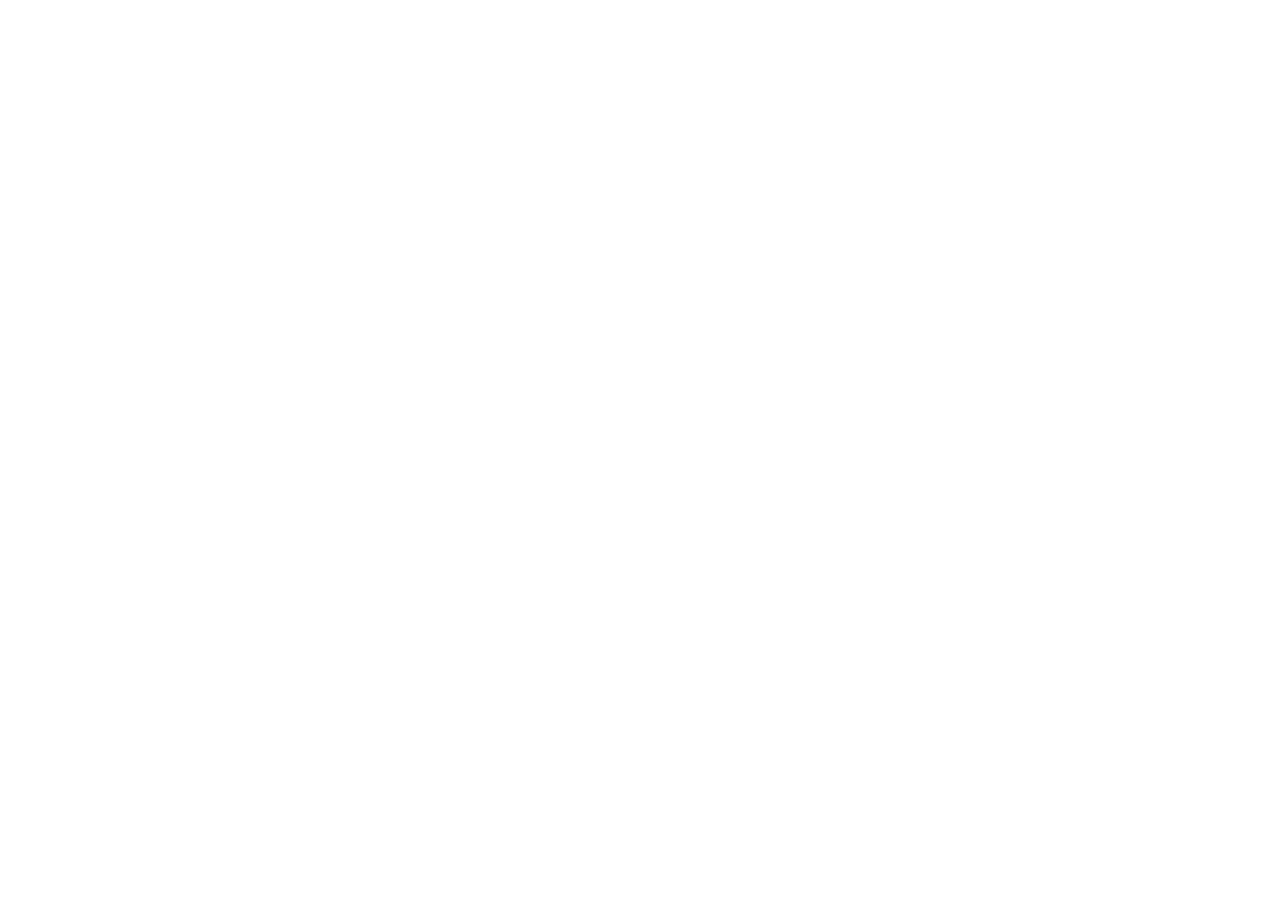
==== chapter1.html @ bdebecbd "Create chapter1.html" ====
<!DOCTYPE html>
<html>
<html lang="en">
	<head>
		<meta charset="utf-8">
		<title>A Tale of Two Cities</title>
		<meta name="description" content="Charles Dickens writes about Doctor Manette's imprisionment in Paris and his release in London. It is a historical story that takes place during then tense times that preceeded the French Revolution.">
		<meta name="author" content="My name is Keira Hypolite. I am a senior studying English and Marketing at Rutgers University.">
		<meta property="og:title" content="A Tale of Two Cities">
		<meta property="og:description" content="Charles Dickens writes about Doctor Manette's imprisionment in Paris and his release in London. It is a historical story that takes place during the tense times that preceeded the French Revolution.">
	</head>
</html>
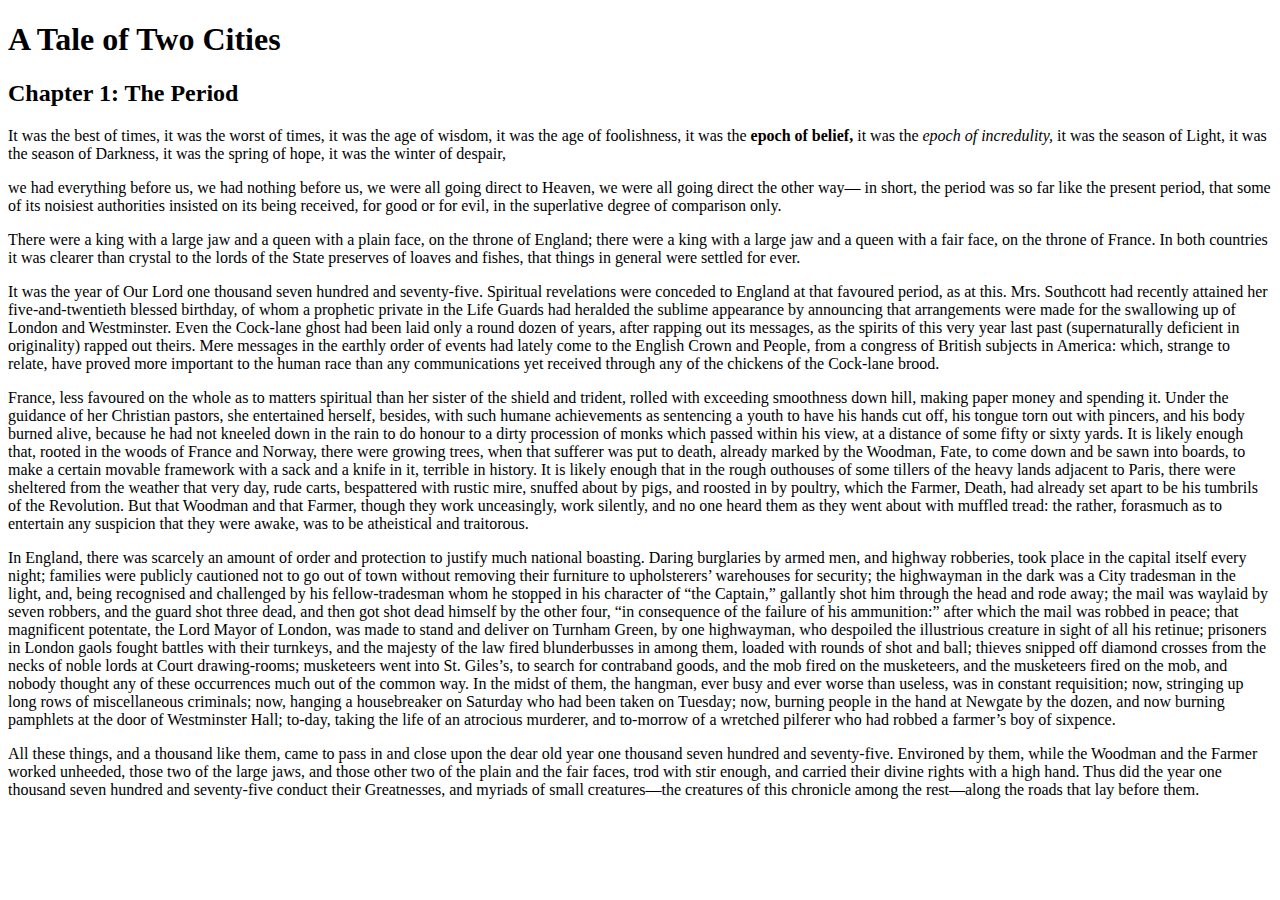
==== commit c366aa19: "Milestone #2" ====
--- a/chapter1.html
+++ b/chapter1.html
@@ -1,12 +1,40 @@
 <!DOCTYPE html>
-<html>
-<html lang="en">
+<html lang="eng">
 	<head>
 		<meta charset="utf-8">
-		<title>A Tale of Two Cities</title>
+		<title>"A Tale of Two Cities"</title>
 		<meta name="description" content="Charles Dickens writes about Doctor Manette's imprisionment in Paris and his release in London. It is a historical story that takes place during then tense times that preceeded the French Revolution.">
 		<meta name="author" content="My name is Keira Hypolite. I am a senior studying English and Marketing at Rutgers University.">
 		<meta property="og:title" content="A Tale of Two Cities">
 		<meta property="og:description" content="Charles Dickens writes about Doctor Manette's imprisionment in Paris and his release in London. It is a historical story that takes place during the tense times that preceeded the French Revolution.">
+		</meta> 
 	</head>
+	<body>
+		<a>
+		<h1>A Tale of Two Cities</h1>
+		<h2>Chapter 1: The Period</h2> 
+		 <p> It was the best of times,
+it was the worst of times,
+it was the age of wisdom,
+it was the age of foolishness,
+it was the <strong> epoch of belief, </strong>
+it was the <em> epoch of incredulity, </em>
+it was the season of Light,
+it was the season of Darkness,
+it was the spring of hope,
+it was the winter of despair, </p>
+
+<p> we had everything before us, we had nothing before us, we were all going direct to Heaven, we were all going direct the other way— in short, the period was so far like the present period, that some of its noisiest authorities insisted on its being received, for good or for evil, in the superlative degree of comparison only. </p>
+
+<p> There were a king with a large jaw and a queen with a plain face, on the throne of England; there were a king with a large jaw and a queen with a fair face, on the throne of France. In both countries it was clearer than crystal to the lords of the State preserves of loaves and fishes, that things in general were settled for ever. </p>
+
+<p> It was the year of Our Lord one thousand seven hundred and seventy-five. Spiritual revelations were conceded to England at that favoured period, as at this. Mrs. Southcott had recently attained her five-and-twentieth blessed birthday, of whom a prophetic private in the Life Guards had heralded the sublime appearance by announcing that arrangements were made for the swallowing up of London and Westminster. Even the Cock-lane ghost had been laid only a round dozen of years, after rapping out its messages, as the spirits of this very year last past (supernaturally deficient in originality) rapped out theirs. Mere messages in the earthly order of events had lately come to the English Crown and People, from a congress of British subjects in America: which, strange to relate, have proved more important to the human race than any communications yet received through any of the chickens of the Cock-lane brood. </p>
+
+<p> France, less favoured on the whole as to matters spiritual than her sister of the shield and trident, rolled with exceeding smoothness down hill, making paper money and spending it. Under the guidance of her Christian pastors, she entertained herself, besides, with such humane achievements as sentencing a youth to have his hands cut off, his tongue torn out with pincers, and his body burned alive, because he had not kneeled down in the rain to do honour to a dirty procession of monks which passed within his view, at a distance of some fifty or sixty yards. It is likely enough that, rooted in the woods of France and Norway, there were growing trees, when that sufferer was put to death, already marked by the Woodman, Fate, to come down and be sawn into boards, to make a certain movable framework with a sack and a knife in it, terrible in history. It is likely enough that in the rough outhouses of some tillers of the heavy lands adjacent to Paris, there were sheltered from the weather that very day, rude carts, bespattered with rustic mire, snuffed about by pigs, and roosted in by poultry, which the Farmer, Death, had already set apart to be his tumbrils of the Revolution. But that Woodman and that Farmer, though they work unceasingly, work silently, and no one heard them as they went about with muffled tread: the rather, forasmuch as to entertain any suspicion that they were awake, was to be atheistical and traitorous. </p>
+
+<p> In England, there was scarcely an amount of order and protection to justify much national boasting. Daring burglaries by armed men, and highway robberies, took place in the capital itself every night; families were publicly cautioned not to go out of town without removing their furniture to upholsterers’ warehouses for security; the highwayman in the dark was a City tradesman in the light, and, being recognised and challenged by his fellow-tradesman whom he stopped in his character of “the Captain,” gallantly shot him through the head and rode away; the mail was waylaid by seven robbers, and the guard shot three dead, and then got shot dead himself by the other four, “in consequence of the failure of his ammunition:” after which the mail was robbed in peace; that magnificent potentate, the Lord Mayor of London, was made to stand and deliver on Turnham Green, by one highwayman, who despoiled the illustrious creature in sight of all his retinue; prisoners in London gaols fought battles with their turnkeys, and the majesty of the law fired blunderbusses in among them, loaded with rounds of shot and ball; thieves snipped off diamond crosses from the necks of noble lords at Court drawing-rooms; musketeers went into St. Giles’s, to search for contraband goods, and the mob fired on the musketeers, and the musketeers fired on the mob, and nobody thought any of these occurrences much out of the common way. In the midst of them, the hangman, ever busy and ever worse than useless, was in constant requisition; now, stringing up long rows of miscellaneous criminals; now, hanging a housebreaker on Saturday who had been taken on Tuesday; now, burning people in the hand at Newgate by the dozen, and now burning pamphlets at the door of Westminster Hall; to-day, taking the life of an atrocious murderer, and to-morrow of a wretched pilferer who had robbed a farmer’s boy of sixpence. </p>
+
+<p> All these things, and a thousand like them, came to pass in and close upon the dear old year one thousand seven hundred and seventy-five. Environed by them, while the Woodman and the Farmer worked unheeded, those two of the large jaws, and those other two of the plain and the fair faces, trod with stir enough, and carried their divine rights with a high hand. Thus did the year one thousand seven hundred and seventy-five conduct their Greatnesses, and myriads of small creatures—the creatures of this chronicle among the rest—along the roads that lay before them. </p>
+		</a>
+	</body>
 </html>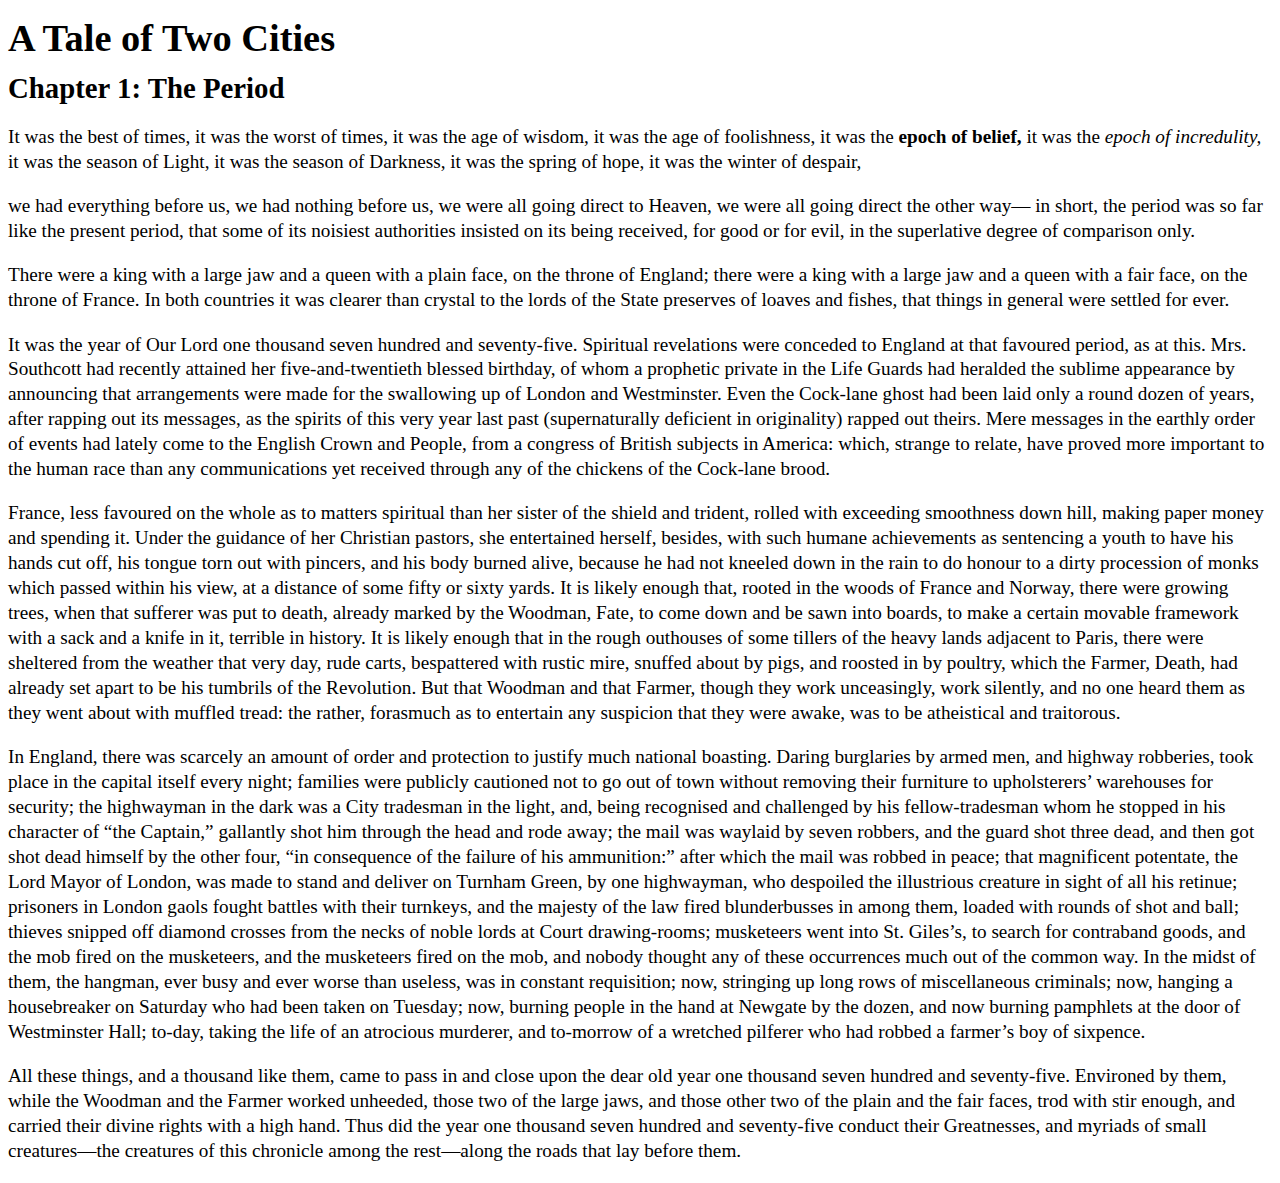
==== commit af1fde59: "Updated Milestone #4" ====
--- a/chapter1.html
+++ b/chapter1.html
@@ -1,16 +1,18 @@
 <!DOCTYPE html>
 <html lang="eng">
 	<head>
+		<link rel="stylesheet" type="text/css" href="main.css" media="screen"/>
 		<meta charset="utf-8">
 		<title>"A Tale of Two Cities"</title>
 		<meta name="description" content="Charles Dickens writes about Doctor Manette's imprisionment in Paris and his release in London. It is a historical story that takes place during then tense times that preceeded the French Revolution.">
 		<meta name="author" content="My name is Keira Hypolite. I am a senior studying English and Marketing at Rutgers University.">
 		<meta property="og:title" content="A Tale of Two Cities">
 		<meta property="og:description" content="Charles Dickens writes about Doctor Manette's imprisionment in Paris and his release in London. It is a historical story that takes place during the tense times that preceeded the French Revolution.">
+		<meta name="viewport" content="width=device-width, initial-scale=1">
 		</meta> 
 	</head>
 	<body>
-		<a>
+		<article class="text">
 		<h1>A Tale of Two Cities</h1>
 		<h2>Chapter 1: The Period</h2> 
 		 <p> It was the best of times,
@@ -35,6 +37,6 @@
 <p> In England, there was scarcely an amount of order and protection to justify much national boasting. Daring burglaries by armed men, and highway robberies, took place in the capital itself every night; families were publicly cautioned not to go out of town without removing their furniture to upholsterers’ warehouses for security; the highwayman in the dark was a City tradesman in the light, and, being recognised and challenged by his fellow-tradesman whom he stopped in his character of “the Captain,” gallantly shot him through the head and rode away; the mail was waylaid by seven robbers, and the guard shot three dead, and then got shot dead himself by the other four, “in consequence of the failure of his ammunition:” after which the mail was robbed in peace; that magnificent potentate, the Lord Mayor of London, was made to stand and deliver on Turnham Green, by one highwayman, who despoiled the illustrious creature in sight of all his retinue; prisoners in London gaols fought battles with their turnkeys, and the majesty of the law fired blunderbusses in among them, loaded with rounds of shot and ball; thieves snipped off diamond crosses from the necks of noble lords at Court drawing-rooms; musketeers went into St. Giles’s, to search for contraband goods, and the mob fired on the musketeers, and the musketeers fired on the mob, and nobody thought any of these occurrences much out of the common way. In the midst of them, the hangman, ever busy and ever worse than useless, was in constant requisition; now, stringing up long rows of miscellaneous criminals; now, hanging a housebreaker on Saturday who had been taken on Tuesday; now, burning people in the hand at Newgate by the dozen, and now burning pamphlets at the door of Westminster Hall; to-day, taking the life of an atrocious murderer, and to-morrow of a wretched pilferer who had robbed a farmer’s boy of sixpence. </p>
 
 <p> All these things, and a thousand like them, came to pass in and close upon the dear old year one thousand seven hundred and seventy-five. Environed by them, while the Woodman and the Farmer worked unheeded, those two of the large jaws, and those other two of the plain and the fair faces, trod with stir enough, and carried their divine rights with a high hand. Thus did the year one thousand seven hundred and seventy-five conduct their Greatnesses, and myriads of small creatures—the creatures of this chronicle among the rest—along the roads that lay before them. </p>
-		</a>
+		</article>	
 	</body>
 </html>--- a/main.css
+++ b/main.css
@@ -0,0 +1,15 @@
+body {
+	font-family: font-family:-apple-system, BlinkMacSystemFont, "Segoe UI", Roboto, Oxygen-Sans,Ubuntu, Cantarell, "Helvetica Neue", sans-serif;
+	font-size: 1.2em; 
+	line-height: 1.3em;
+	}
+h1, 
+h2, {
+	font-family: 'Bitter', serif;
+	font-size: 1.4em;
+	line-height: 1.3em;
+   }
+ @media only screen and (min-width: 600px, min-width: 900px);
+ 
+
+ 	
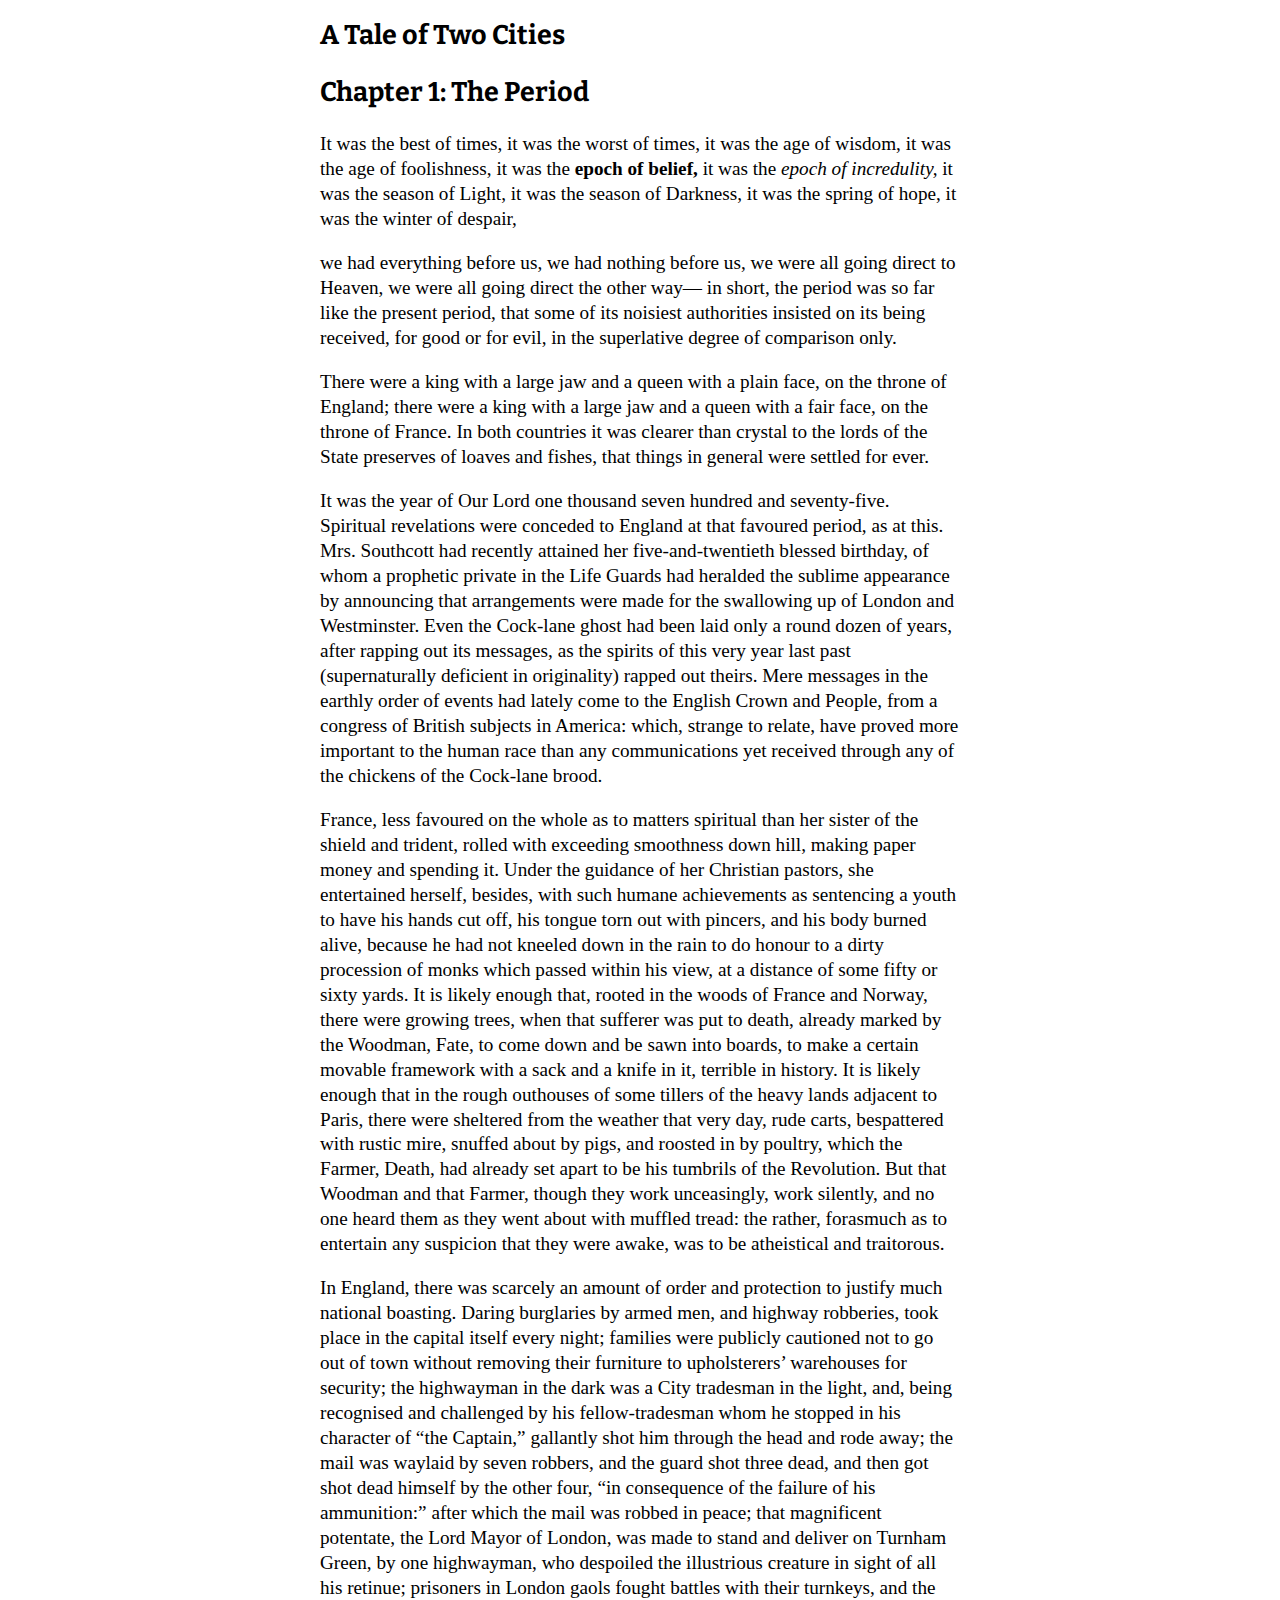
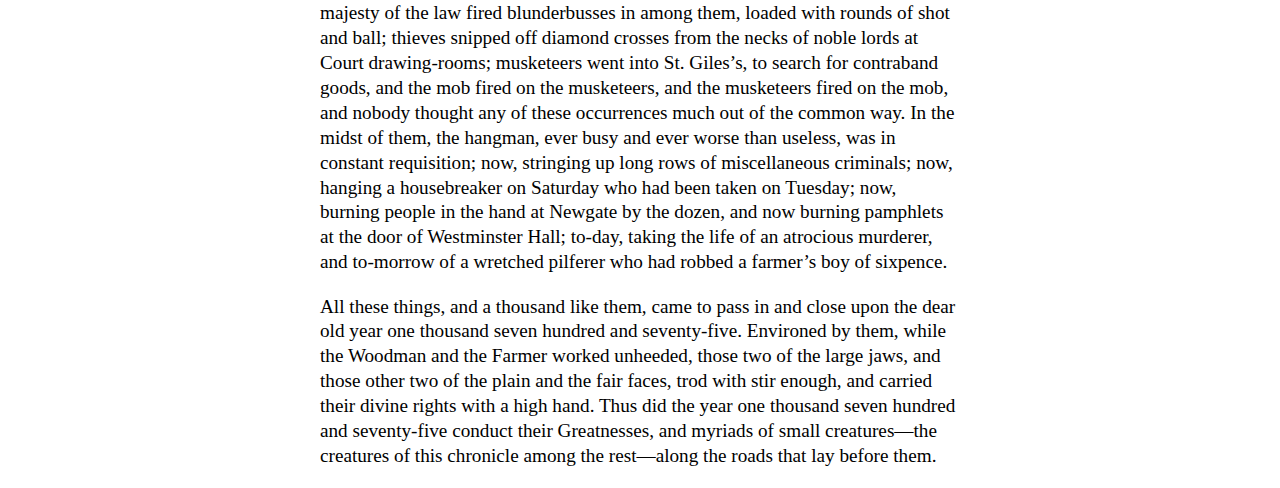
==== commit 1f857226: "Milestone 4 (fixed issues)" ====
--- a/chapter1.html
+++ b/chapter1.html
@@ -1,9 +1,10 @@
 <!DOCTYPE html>
 <html lang="eng">
+<link href="https://fonts.googleapis.com/css?family=Bitter&display=swap" rel="stylesheet">
 	<head>
-		<link rel="stylesheet" type="text/css" href="main.css" media="screen"/>
 		<meta charset="utf-8">
 		<title>"A Tale of Two Cities"</title>
+		<link rel="stylesheet" type="text/css" href="main.css" media="screen"/>
 		<meta name="description" content="Charles Dickens writes about Doctor Manette's imprisionment in Paris and his release in London. It is a historical story that takes place during then tense times that preceeded the French Revolution.">
 		<meta name="author" content="My name is Keira Hypolite. I am a senior studying English and Marketing at Rutgers University.">
 		<meta property="og:title" content="A Tale of Two Cities">
--- a/main.css
+++ b/main.css
@@ -1,15 +1,32 @@
-body {
+:root {
 	font-family: font-family:-apple-system, BlinkMacSystemFont, "Segoe UI", Roboto, Oxygen-Sans,Ubuntu, Cantarell, "Helvetica Neue", sans-serif;
 	font-size: 1.2em; 
 	line-height: 1.3em;
 	}
-h1, 
-h2, {
+h1 {
 	font-family: 'Bitter', serif;
 	font-size: 1.4em;
-	line-height: 1.3em;
+	line-height: 1.3;
    }
- @media only screen and (min-width: 600px, min-width: 900px);
- 
+h2 {
+	font-family: 'Bitter', serif;
+	font-size: 1.4em;
+	line-height: 1.3;
+}
+ @media only screen and (min-width: 600px){
+ 	.text {
+ 		max-width: 75vw;
+ 		margin-left: auto;
+ 		margin-right: auto;
+ 	}
+ }
+ @media only screen and (min-width: 900px) {
+
+ 	.text {
+ 		max-width: 50vw;
+ 		margin-left: auto;
+ 		margin-right: auto;
+ 	}
+ }
 
  	
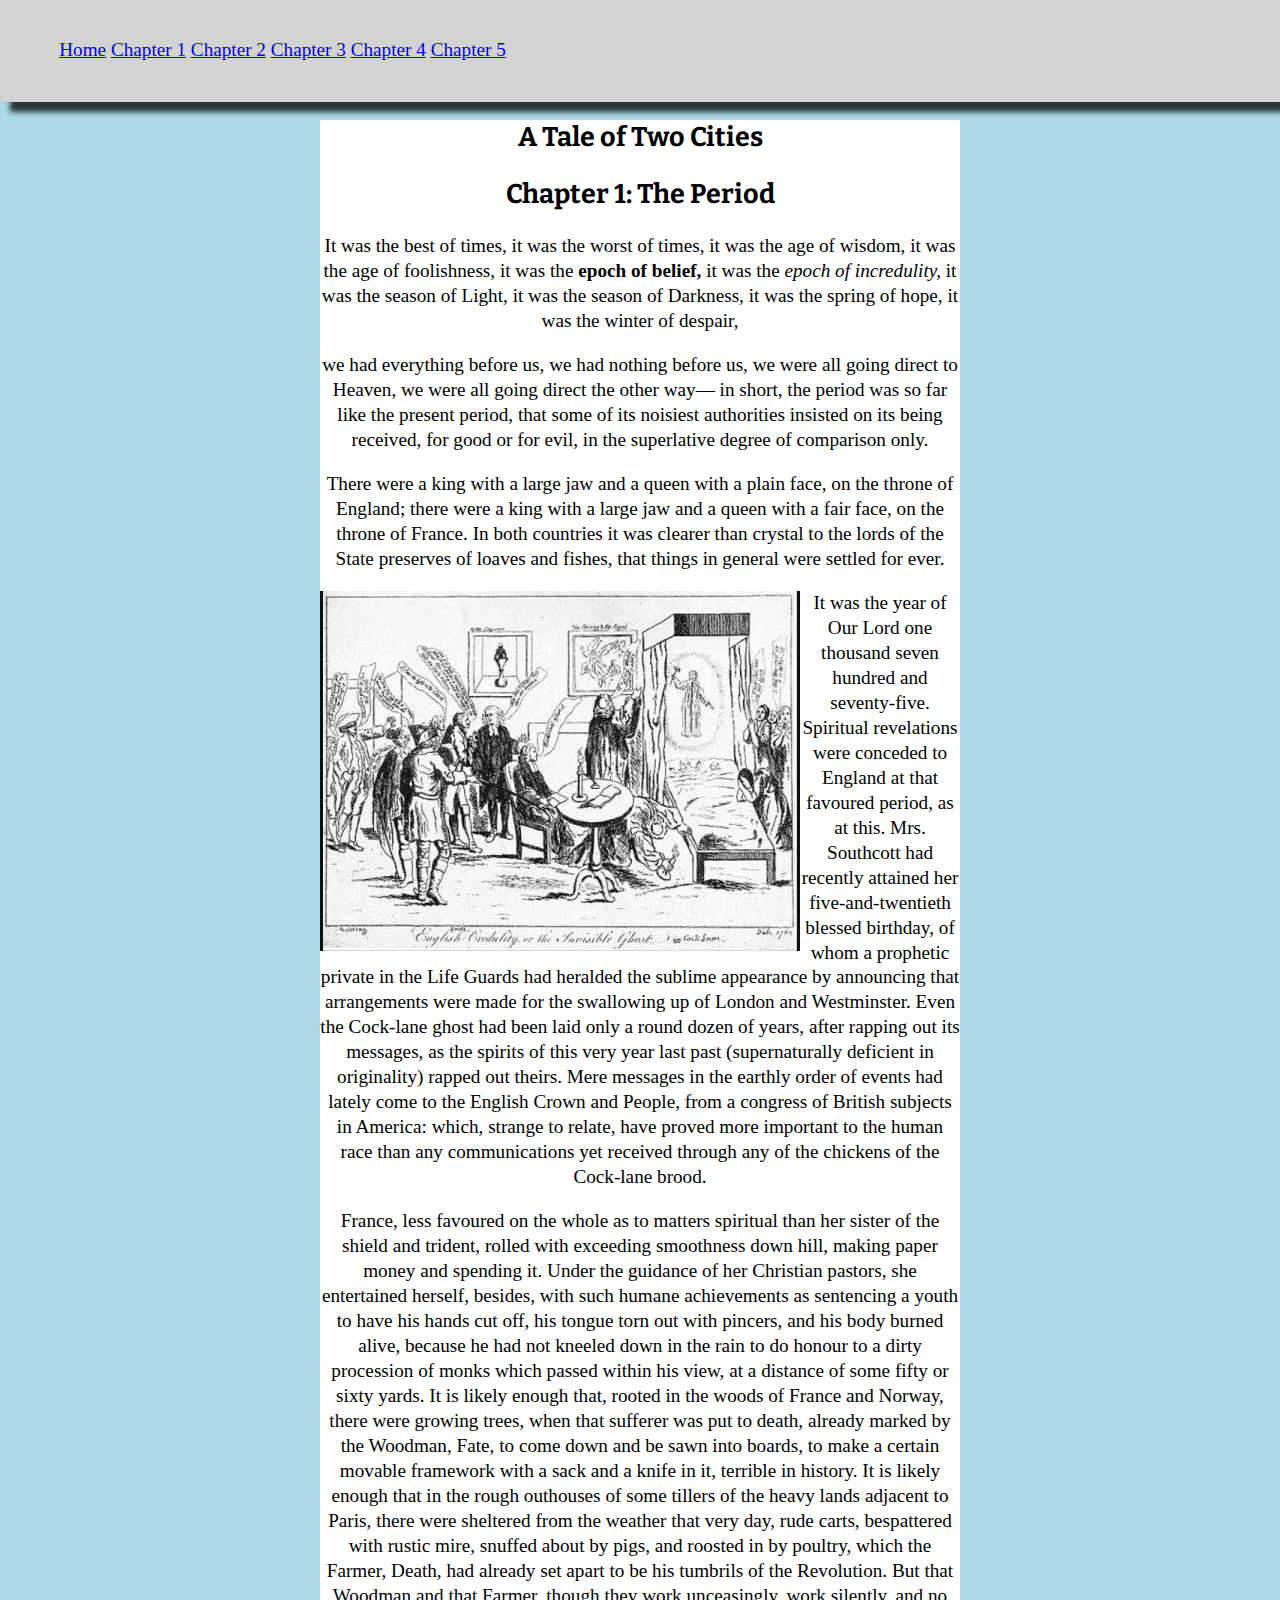
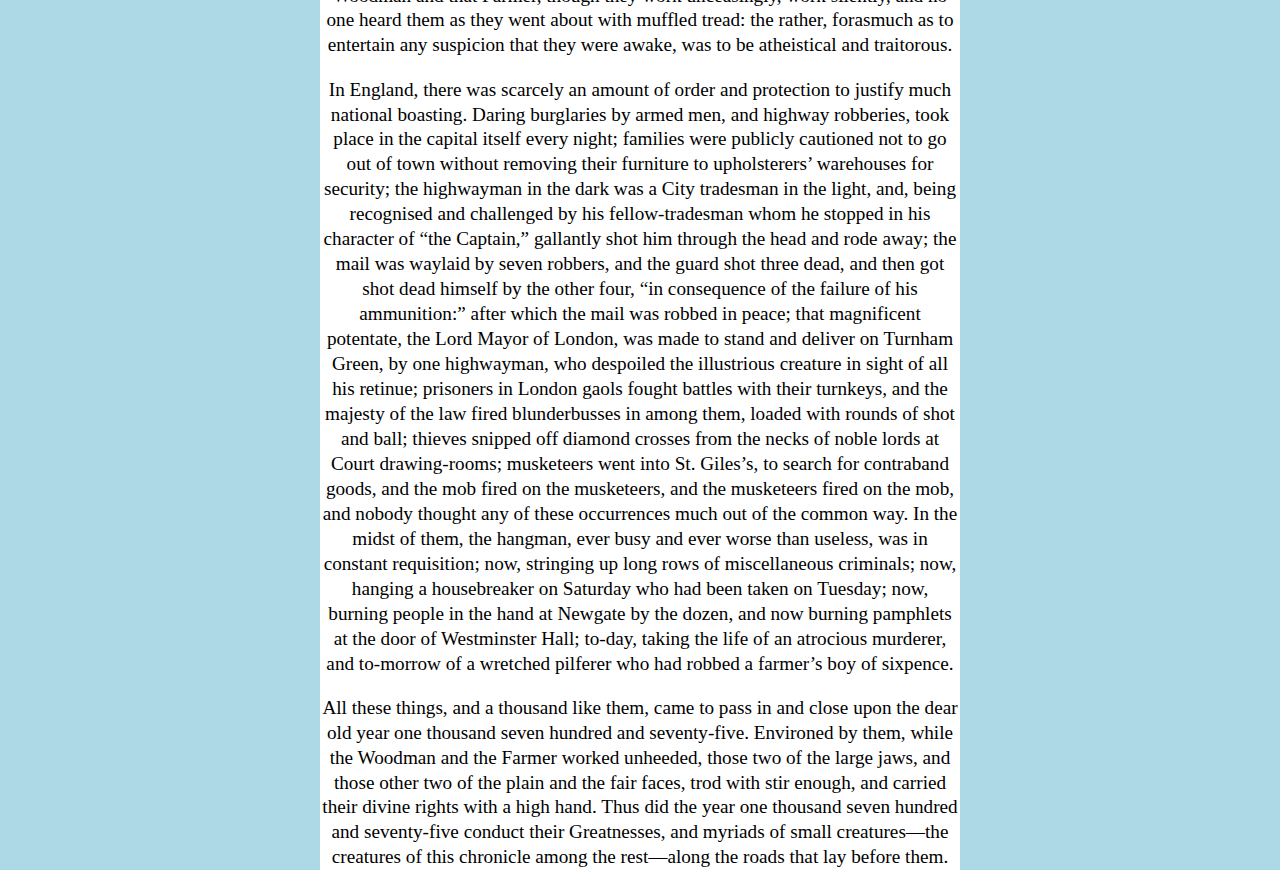
==== commit e7df0abb: "Milestone 5" ====
--- a/chapter1.html
+++ b/chapter1.html
@@ -1,6 +1,5 @@
 <!DOCTYPE html>
 <html lang="eng">
-<link href="https://fonts.googleapis.com/css?family=Bitter&display=swap" rel="stylesheet">
 	<head>
 		<meta charset="utf-8">
 		<title>"A Tale of Two Cities"</title>
@@ -10,9 +9,20 @@
 		<meta property="og:title" content="A Tale of Two Cities">
 		<meta property="og:description" content="Charles Dickens writes about Doctor Manette's imprisionment in Paris and his release in London. It is a historical story that takes place during the tense times that preceeded the French Revolution.">
 		<meta name="viewport" content="width=device-width, initial-scale=1">
+		<link href="https://fonts.googleapis.com/css?family=Bitter&display=swap" rel="stylesheet">
 		</meta> 
 	</head>
 	<body>
+		<nav class="list">
+		<ul>
+				<a href="index.html">Home</a>
+				<a href="chapter1.html">Chapter 1</a>
+				<a href="chapter2.html">Chapter 2</a>
+				<a href="chapter3.html">Chapter 3</a>
+				<a href="chapter4.html">Chapter 4</a>
+				<a href="chapter5.html">Chapter 5</a>
+			</ul>
+		</nav>
 		<article class="text">
 		<h1>A Tale of Two Cities</h1>
 		<h2>Chapter 1: The Period</h2> 
@@ -31,6 +41,8 @@
 
 <p> There were a king with a large jaw and a queen with a plain face, on the throne of England; there were a king with a large jaw and a queen with a fair face, on the throne of France. In both countries it was clearer than crystal to the lords of the State preserves of loaves and fishes, that things in general were settled for ever. </p>
 
+<img class="pic" src="chapter1pic.jpg" />
+
 <p> It was the year of Our Lord one thousand seven hundred and seventy-five. Spiritual revelations were conceded to England at that favoured period, as at this. Mrs. Southcott had recently attained her five-and-twentieth blessed birthday, of whom a prophetic private in the Life Guards had heralded the sublime appearance by announcing that arrangements were made for the swallowing up of London and Westminster. Even the Cock-lane ghost had been laid only a round dozen of years, after rapping out its messages, as the spirits of this very year last past (supernaturally deficient in originality) rapped out theirs. Mere messages in the earthly order of events had lately come to the English Crown and People, from a congress of British subjects in America: which, strange to relate, have proved more important to the human race than any communications yet received through any of the chickens of the Cock-lane brood. </p>
 
 <p> France, less favoured on the whole as to matters spiritual than her sister of the shield and trident, rolled with exceeding smoothness down hill, making paper money and spending it. Under the guidance of her Christian pastors, she entertained herself, besides, with such humane achievements as sentencing a youth to have his hands cut off, his tongue torn out with pincers, and his body burned alive, because he had not kneeled down in the rain to do honour to a dirty procession of monks which passed within his view, at a distance of some fifty or sixty yards. It is likely enough that, rooted in the woods of France and Norway, there were growing trees, when that sufferer was put to death, already marked by the Woodman, Fate, to come down and be sawn into boards, to make a certain movable framework with a sack and a knife in it, terrible in history. It is likely enough that in the rough outhouses of some tillers of the heavy lands adjacent to Paris, there were sheltered from the weather that very day, rude carts, bespattered with rustic mire, snuffed about by pigs, and roosted in by poultry, which the Farmer, Death, had already set apart to be his tumbrils of the Revolution. But that Woodman and that Farmer, though they work unceasingly, work silently, and no one heard them as they went about with muffled tread: the rather, forasmuch as to entertain any suspicion that they were awake, was to be atheistical and traitorous. </p>
--- a/main.css
+++ b/main.css
@@ -2,6 +2,7 @@
 	font-family: font-family:-apple-system, BlinkMacSystemFont, "Segoe UI", Roboto, Oxygen-Sans,Ubuntu, Cantarell, "Helvetica Neue", sans-serif;
 	font-size: 1.2em; 
 	line-height: 1.3em;
+	background: url(https://www.fg-a.com/wallpapers/white-marble-2-2018.jpg); 
 	}
 h1 {
 	font-family: 'Bitter', serif;
@@ -18,6 +19,7 @@
  		max-width: 75vw;
  		margin-left: auto;
  		margin-right: auto;
+ 		text-align: center;
  	}
  }
  @media only screen and (min-width: 900px) {
@@ -27,6 +29,60 @@
  		margin-left: auto;
  		margin-right: auto;
  	}
+}
+body {
+	background-size: cover;
+	background-attachment: fixed;
+	background-color: lightblue;
+	margin: 0;
+}
+}
+ul {
+	list-style-type: none;
+}
+nav {
+	padding: 1em;
+	width: 100%;
+	background-color: lightgray;
+	-webkit-box-shadow: 10px 10px 5px 0px rgba(0,0,0,0.75);
+	-moz-box-shadow: 10px 10px 5px 0px rgba(0,0,0,0.75);
+	box-shadow: 10px 10px 5px 0px rgba(0,0,0,0.75);
+}
+
+html * {
+
+    box-sizing: border-box;
+}
+
+[list] ul {
+    display: flex;
+    justify-content: space-between;
+    margin: 0;
+    padding: 0;
+    flex-wrap: wrap;
+}
+
+.pic {
+	max-width: 100%;
+}
+}
+ @media only screen and (min-width: 600px){
+ 	.pic {
+ 		max-width: 70vw;
+ 		margin-left: auto;
+ 		margin-right: auto;
+ 		float: left;
+ 	}
  }
+ @media only screen and (min-width: 900px) {
 
- 	
+ 	.pic {
+ 		max-width: 45vw;
+ 		margin-left: auto;
+ 		margin-right: auto;
+ 		float: left;
+ 	}
+ }
+ .text {
+ 	background-color: white;
+ }